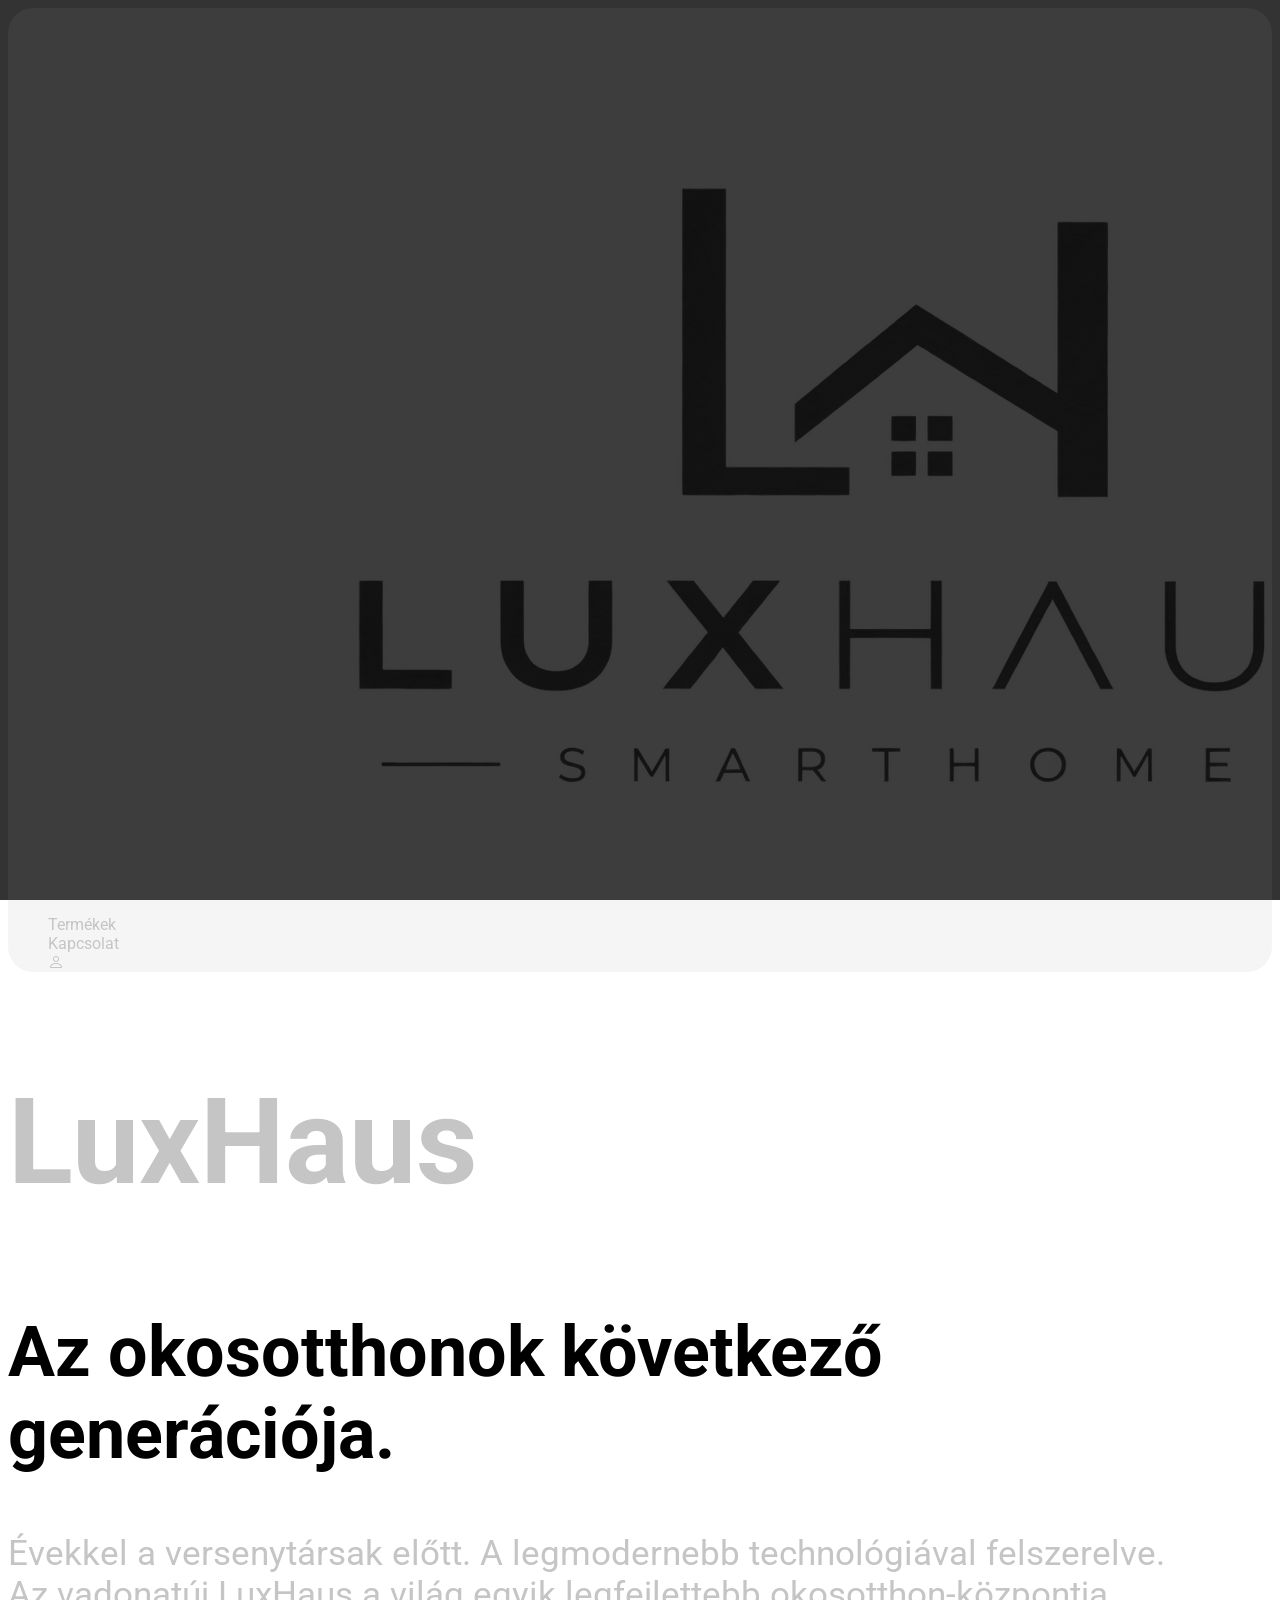
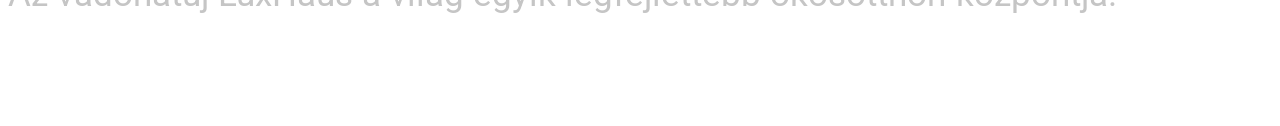
==== LuxHausProject/index.html @ abab985e "LuxHaus1.0" ====
<!DOCTYPE html>
<html lang="en">

<head>
    <meta charset="UTF-8">
    <meta name="viewport" content="width=device-width, initial-scale=1.0">
    <link rel="stylesheet" href="css/bootstrap.min.css">
    <link rel="stylesheet" href="css/style.css">
    <link rel="stylesheet" href="https://cdn.jsdelivr.net/npm/bootstrap-icons@1.13.1/font/bootstrap-icons.min.css">
    <title>LuxHaus</title>
</head>

<body>
    <header class="mt-3">
        <video class="background-video" autoplay muted loop playsinline>
            <source src="img/stocktech.mp4" type="video/mp4">
        </video>
        <nav>
        <div class="container">
            <div class="row">
                <div class="col-lg-3">
                    <a href="index.html"><img src="img/logo.png" alt="LuxHaus Loog" title="Logo" class="w-50"></a>
                </div>
                <div class="col-lg-9">
                        <ul class="d-flex mt-4 fs-5 justify-content-end">
                            <li class="ms-5"><a href="termekek.html">Termékek</a></li>
                            <li class="ms-5"><a href="kapcsolat.html">Kapcsolat</a></li>
                            <li class="ms-5"><a href="profile.html"><i class="bi bi-person"></i></a></li>
                        </ul>
                </div>
            </div>
        </div>
        </nav>
        <section class="pt-5 mt-5 first">
            <div class="container">
                <h1 class="text-center">LuxHaus</h1>
                <h2 class="text-center mt-4 text-white">Az okosotthonok következő generációja.</h2>
                <p class="text-center mt-4">Évekkel a versenytársak előtt. A legmodernebb technológiával felszerelve. <br> Az vadonatúj LuxHaus a világ egyik legfejlettebb okosotthon-központja.</p>
                <p class="text-center mt-5"><a href="profile.html"><button type="button">Regisztrálj</button></a></p>
            </div>
        </section>
    </header>
    <main class="pt-5 mt-5">
        
    </main>
    <footer></footer>
</body>
<script src="js/bootstrap.bundle.min.js"></script>
<script src="js/script.js"></script>

</html>
---- LuxHausProject/css/style.css ----
@import url('https://fonts.googleapis.com/css2?family=Roboto:ital,wght@0,100..900;1,100..900&display=swap');

body{
  font-family: "Roboto", sans-serif;
  font-weight: 400;
  font-style: normal;
}

header{
    background-image: url(../img/stocktech.mp4);
    
}
header::before {
    content: "";
    position: fixed;
    inset: 0;

    background: rgba(0, 0, 0, 0.801);

    z-index: -1;
}
.background-video {
    position: fixed;
    top: 0;
    left: 0;

    width: 100%;
    height: 100%;

    object-fit: cover;

    z-index: -2;
}
nav .container{
    background-color: rgba(152, 153, 153, 0.103);
    border-radius: 25px;
}
ul li a:hover{
    color: #777777;
    cursor: pointer;
}
ul li{
    list-style-type: none;
}
ul li a{
    text-decoration: none;
}
h1, ul li a,.first p{
        color: #c5c5c5;
}

/* Első section */
h1{
    font-size: 120px;
}
h2{
    font-size: 70px;
}
.first p{
    font-size: 35px;
}
.first p button{
    background-color: transparent;
    border: 1px solid #fff;
    color: #fff;
    border-radius: 50px;
    padding: 5px 50px 5px 50px;
}
.first p button:hover{
    background-color: #777777;
}
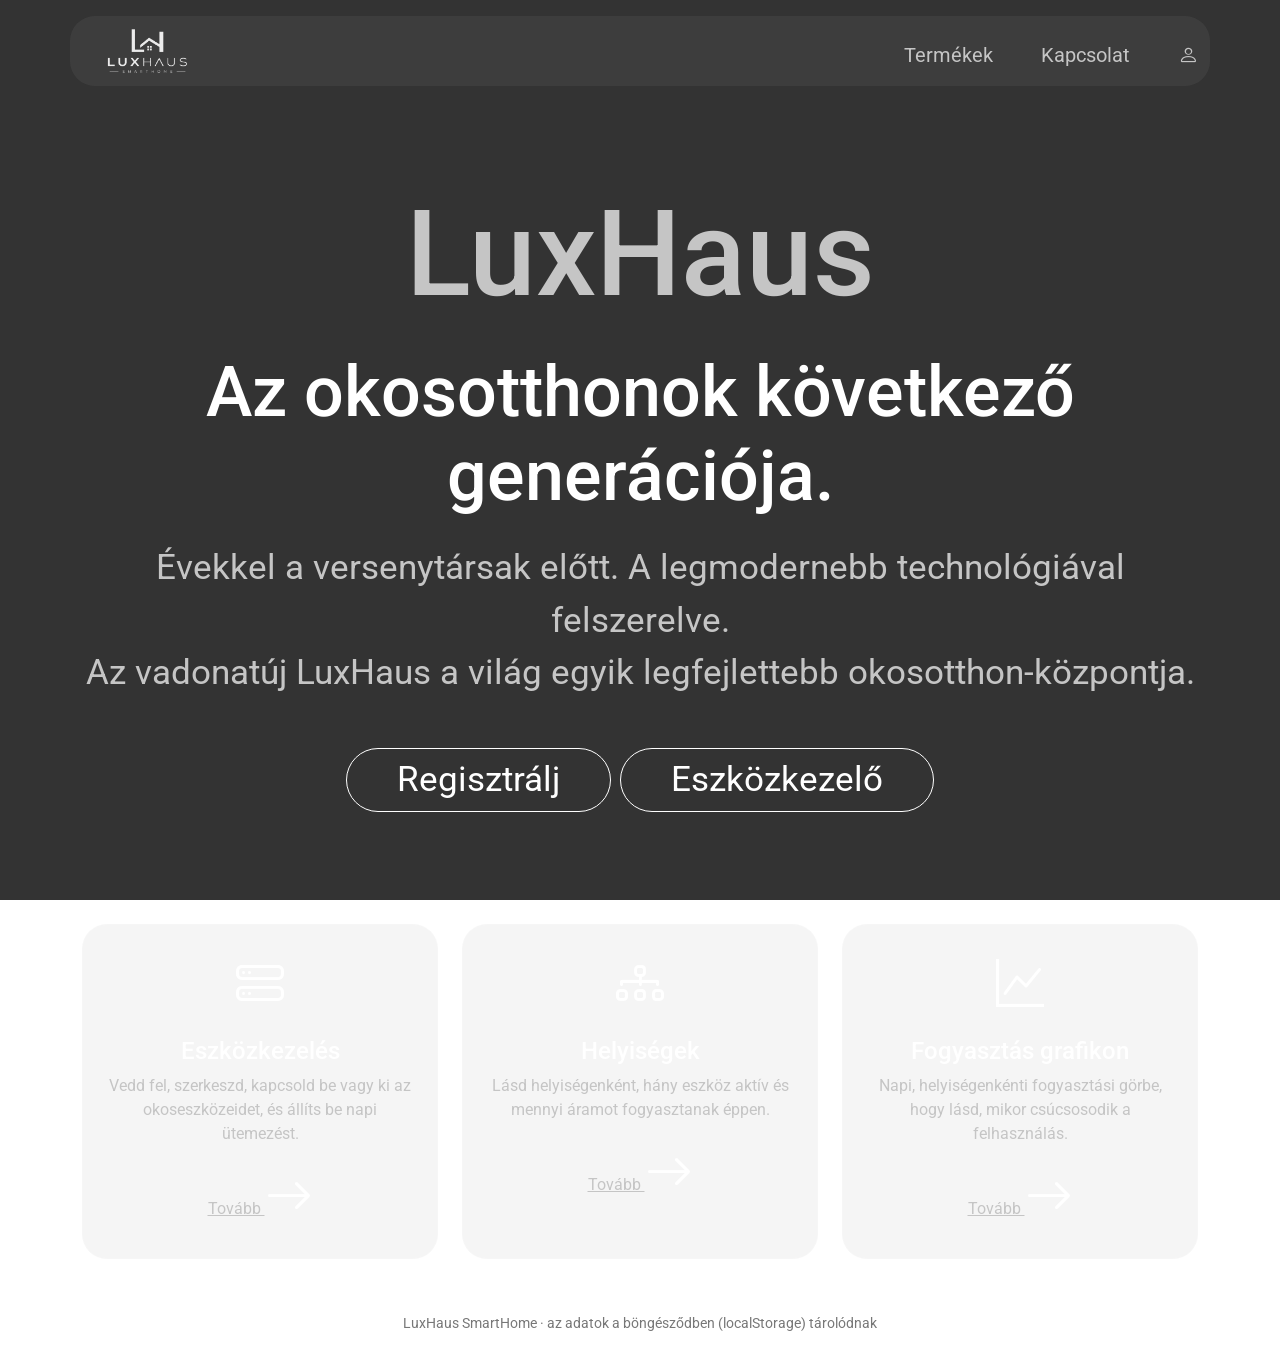
==== commit a967cd12: "Final" ====
--- a/LuxHausProject/index.html
+++ b/LuxHausProject/index.html
@@ -1,5 +1,5 @@
 <!DOCTYPE html>
-<html lang="en">
+<html lang="hu">
 
 <head>
     <meta charset="UTF-8">
@@ -11,6 +11,7 @@
 </head>
 
 <body>
+    <div id="root" style="display:none"></div>
     <header class="mt-3">
         <video class="background-video" autoplay muted loop playsinline>
             <source src="img/stocktech.mp4" type="video/mp4">
@@ -18,14 +19,14 @@
         <nav>
         <div class="container">
             <div class="row">
-                <div class="col-lg-3">
-                    <a href="index.html"><img src="img/logo.png" alt="LuxHaus Loog" title="Logo" class="w-50"></a>
+                <div class="col-lg-3 text-center text-lg-start">
+                    <a href="index.html"><img src="img/image.png" alt="LuxHaus Logo" title="Logo" class="w-50"></a>
                 </div>
                 <div class="col-lg-9">
                         <ul class="d-flex mt-4 fs-5 justify-content-end">
-                            <li class="ms-5"><a href="termekek.html">Termékek</a></li>
+                            <li class="ms-5"><a href="eszkozok.html">Termékek</a></li>
                             <li class="ms-5"><a href="kapcsolat.html">Kapcsolat</a></li>
-                            <li class="ms-5"><a href="profile.html"><i class="bi bi-person"></i></a></li>
+                            <li class="ms-5"><a href="profile.html" class="nav-profil"><i class="bi bi-person"></i></a></li>
                         </ul>
                 </div>
             </div>
@@ -36,16 +37,49 @@
                 <h1 class="text-center">LuxHaus</h1>
                 <h2 class="text-center mt-4 text-white">Az okosotthonok következő generációja.</h2>
                 <p class="text-center mt-4">Évekkel a versenytársak előtt. A legmodernebb technológiával felszerelve. <br> Az vadonatúj LuxHaus a világ egyik legfejlettebb okosotthon-központja.</p>
-                <p class="text-center mt-5"><a href="profile.html"><button type="button">Regisztrálj</button></a></p>
+                <p class="text-center mt-5"><a href="profile.html"><button type="button">Regisztrálj</button></a> <a href="eszkozok.html"><button type="button">Eszközkezelő</button></a></p>
             </div>
         </section>
     </header>
     <main class="pt-5 mt-5">
-        
+        <section>
+            <div class="container">
+                <div class="row">
+                    <div class="col-md-4 mb-4">
+                        <div class="panel text-center funkcio h-100">
+                            <i class="bi bi-hdd-stack"></i>
+                            <h4 class="mt-3">Eszközkezelés</h4>
+                            <p>Vedd fel, szerkeszd, kapcsold be vagy ki az okoseszközeidet, és állíts be napi ütemezést.</p>
+                            <a href="eszkozok.html">Tovább <i class="bi bi-arrow-right"></i></a>
+                        </div>
+                    </div>
+                    <div class="col-md-4 mb-4">
+                        <div class="panel text-center funkcio h-100">
+                            <i class="bi bi-diagram-3"></i>
+                            <h4 class="mt-3">Helyiségek</h4>
+                            <p>Lásd helyiségenként, hány eszköz aktív és mennyi áramot fogyasztanak éppen.</p>
+                            <a href="eszkozok.html?oldal=helyisegek">Tovább <i class="bi bi-arrow-right"></i></a>
+                        </div>
+                    </div>
+                    <div class="col-md-4 mb-4">
+                        <div class="panel text-center funkcio h-100">
+                            <i class="bi bi-graph-up"></i>
+                            <h4 class="mt-3">Fogyasztás grafikon</h4>
+                            <p>Napi, helyiségenkénti fogyasztási görbe, hogy lásd, mikor csúcsosodik a felhasználás.</p>
+                            <a href="eszkozok.html?oldal=grafikon">Tovább <i class="bi bi-arrow-right"></i></a>
+                        </div>
+                    </div>
+                </div>
+            </div>
+        </section>
     </main>
-    <footer></footer>
+    <footer>
+        <div class="container text-center">LuxHaus SmartHome &middot; az adatok a böngésződben (localStorage) tárolódnak</div>
+    </footer>
 </body>
 <script src="js/bootstrap.bundle.min.js"></script>
+<script src="js/profil.js"></script>
+<script src="js/eszkoz.js"></script>
+<script src="js/tarolo.js"></script>
 <script src="js/script.js"></script>
-
-</html>+</html>
--- a/LuxHausProject/css/style.css
+++ b/LuxHausProject/css/style.css
@@ -4,12 +4,16 @@
   font-family: "Roboto", sans-serif;
   font-weight: 400;
   font-style: normal;
+  color: #c5c5c5;
+  min-height: 100vh;
+  display: flex;
+  flex-direction: column;
 }
 
-header{
-    background-image: url(../img/stocktech.mp4);
-    
+main{
+    flex: 1;
 }
+
 header::before {
     content: "";
     position: fixed;
@@ -35,6 +39,9 @@
     background-color: rgba(152, 153, 153, 0.103);
     border-radius: 25px;
 }
+nav img{
+    filter: invert(1);
+}
 ul li a:hover{
     color: #777777;
     cursor: pointer;
@@ -49,7 +56,6 @@
         color: #c5c5c5;
 }
 
-/* Első section */
 h1{
     font-size: 120px;
 }
@@ -59,14 +65,64 @@
 .first p{
     font-size: 35px;
 }
-.first p button{
+.first p button, .gomb{
     background-color: transparent;
     border: 1px solid #fff;
     color: #fff;
     border-radius: 50px;
     padding: 5px 50px 5px 50px;
 }
-.first p button:hover{
+.first p button:hover, .gomb:hover{
     background-color: #777777;
 }
+.gomb{
+    padding: 6px 28px;
+}
+.gomb.aktiv{
+    background-color: #fff;
+    color: #000;
+}
 
+.panel{
+    background-color: rgba(152, 153, 153, 0.103);
+    border: 1px solid rgba(255, 255, 255, 0.08);
+    border-radius: 25px;
+    padding: 24px;
+    color: #c5c5c5;
+}
+.panel h3, .panel h4, .panel h5{
+    color: #fff;
+}
+
+.funkcio i{
+    font-size: 48px;
+    color: #fff;
+}
+.funkcio a{
+    color: #c5c5c5;
+}
+
+footer{
+    color: #777777;
+    font-size: 14px;
+    padding: 30px 0;
+}
+
+@media (max-width: 991px){
+    h1{
+        font-size: 64px;
+    }
+    h2{
+        font-size: 34px;
+    }
+    .first p{
+        font-size: 20px;
+    }
+    nav ul{
+        justify-content: center !important;
+        padding-left: 0;
+    }
+    nav ul li{
+        margin-left: 20px !important;
+    }
+}
